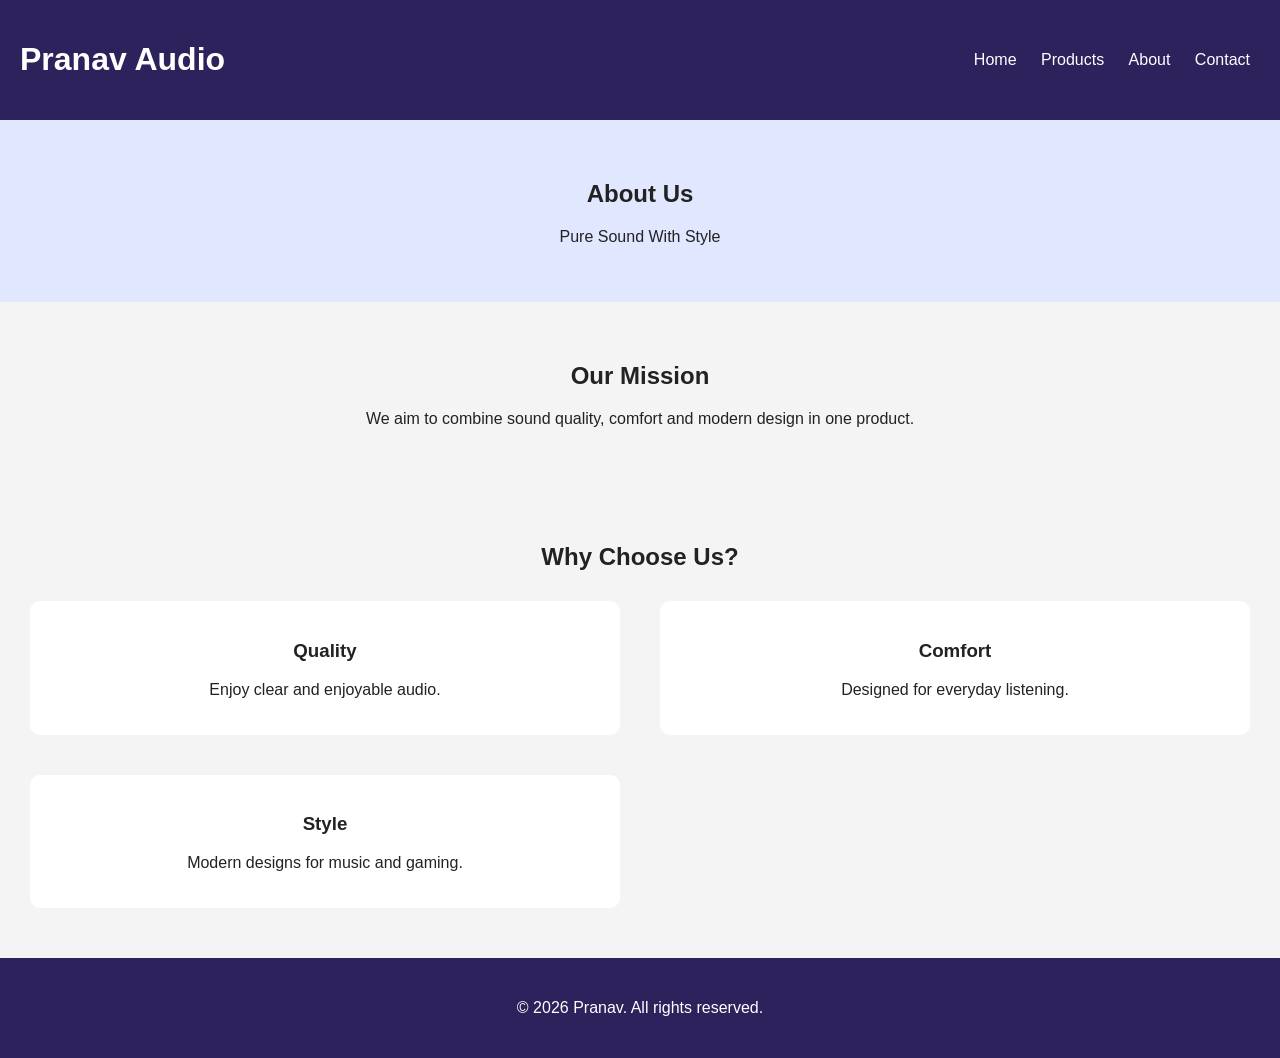
==== about.html @ 46b1a455 "Add files via upload" ====
<!DOCTYPE html>
<html>
<head>
    <title>About Us - Wireless Headphones</title>
    <link rel="stylesheet" href="style.css">
</head>

<body>

    <header>
        <h1>Pranav Audio</h1>

        <nav>
            <a href="index.html">Home</a>
            <a href="products.html">Products</a>
            <a href="about.html">About</a>
            <a href="contact.html">Contact</a>
        </nav>
    </header>

    <section class="hero">
        <h2>About Us</h2>

        <p>Pure Sound With Style</p>
    </section>

    <section>
        <h2>Our Mission</h2>

        <p>
            We aim to combine sound quality, comfort
            and modern design in one product.
        </p>
    </section>

    <section>
        <h2>Why Choose Us?</h2>

        <div class="features">

            <div class="card">
                <h3>Quality</h3>
                <p>Enjoy clear and enjoyable audio.</p>
            </div>

            <div class="card">
                <h3>Comfort</h3>
                <p>Designed for everyday listening.</p>
            </div>

            <div class="card">
                <h3>Style</h3>
                <p>Modern designs for music and gaming.</p>
            </div>

        </div>
    </section>

<footer>
    <p>&copy; 2026 Pranav. All rights reserved.</p>
</footer>

</body>
</html>
---- style.css ----
body {
    font-family: Arial, sans-serif;
    margin: 0;
    background-color: #f4f4f4;
    color: #222;
}

header {
    background-color: #2d225b;
    color: white;
    padding: 20px;
    display: flex;
    justify-content: space-between;
    align-items: center;
    flex-wrap: wrap;
}

nav a {
    color: white;
    text-decoration: none;
    margin: 10px;
}


button,
.button {
    background-color: #2563eb;
    color: white;
    padding: 10px 18px;
    border: none;
    border-radius: 5px;
    text-decoration: none;
    cursor: pointer;
}


section {
    padding: 40px 20px;
    text-align: center;
}

.hero {
    background-color: #e0e7ff;
}


img {
    width: 300px;
    max-width: 100%;
    border-radius: 10px;
}


.features {
    display: grid;
    grid-template-columns: repeat(2, 1fr);
    gap: 20px;
}

.card {
    background-color: white;
    padding: 20px;
    margin: 10px;
    border-radius: 10px;
}


input,
textarea {
    width: 80%;
    max-width: 400px;
    padding: 10px;
    border: 1px solid #ccc;
    border-radius: 5px;
    font-family: Arial, sans-serif;
}

textarea {
    height: 100px;
}


footer {
    background-color: #2d225b;
    color: white;
    padding: 25px;
    text-align: center;
}

footer a {
    color: white;
}
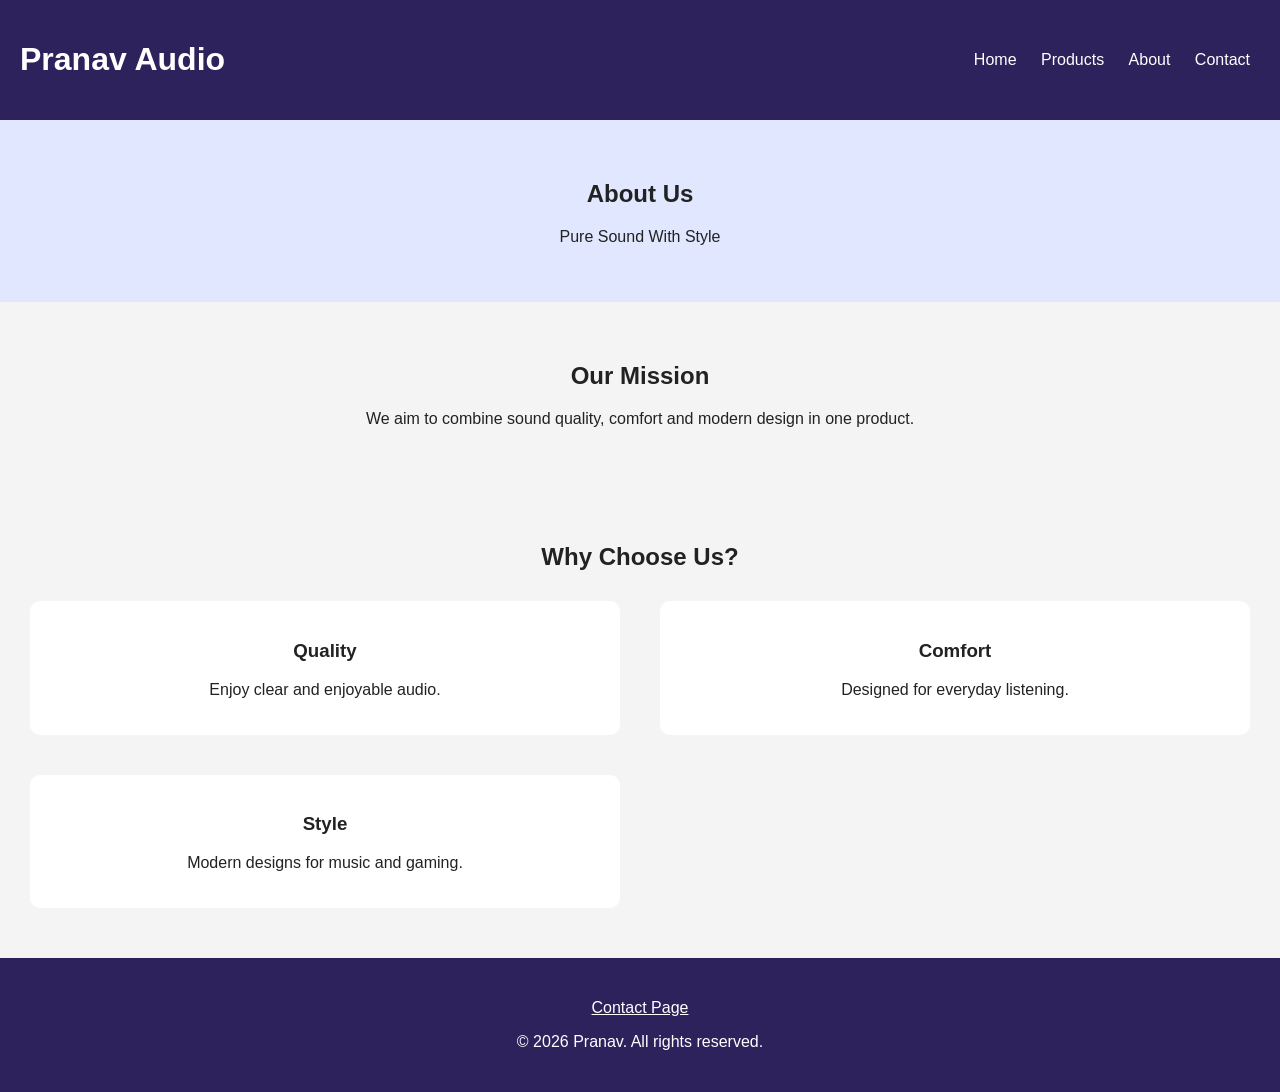
==== commit 53fac8e3: "Minor Project-2" ====
--- a/about.html
+++ b/about.html
@@ -1,64 +1,67 @@
-<!DOCTYPE html>
-<html>
-<head>
-    <title>About Us - Wireless Headphones</title>
-    <link rel="stylesheet" href="style.css">
-</head>
-
-<body>
-
-    <header>
-        <h1>Pranav Audio</h1>
-
-        <nav>
-            <a href="index.html">Home</a>
-            <a href="products.html">Products</a>
-            <a href="about.html">About</a>
-            <a href="contact.html">Contact</a>
-        </nav>
-    </header>
-
-    <section class="hero">
-        <h2>About Us</h2>
-
-        <p>Pure Sound With Style</p>
-    </section>
-
-    <section>
-        <h2>Our Mission</h2>
-
-        <p>
-            We aim to combine sound quality, comfort
-            and modern design in one product.
-        </p>
-    </section>
-
-    <section>
-        <h2>Why Choose Us?</h2>
-
-        <div class="features">
-
-            <div class="card">
-                <h3>Quality</h3>
-                <p>Enjoy clear and enjoyable audio.</p>
-            </div>
-
-            <div class="card">
-                <h3>Comfort</h3>
-                <p>Designed for everyday listening.</p>
-            </div>
-
-            <div class="card">
-                <h3>Style</h3>
-                <p>Modern designs for music and gaming.</p>
-            </div>
-
-        </div>
-    </section>
-
-<footer>
-    <p>&copy; 2026 Pranav. All rights reserved.</p>
-</footer>
-
-</body>
+<!DOCTYPE html>
+<html>
+<head>
+    <title>About Us - Wireless Headphones</title>
+    <link rel="stylesheet" href="style.css">
+</head>
+
+<body>
+
+    <header>
+        <h1>Pranav Audio</h1>
+
+        <nav>
+            <a href="index.html">Home</a>
+            <a href="products.html">Products</a>
+            <a href="about.html">About</a>
+            <a href="contact.html">Contact</a>
+        </nav>
+    </header>
+
+    <section class="hero">
+        <h2>About Us</h2>
+
+        <p>Pure Sound With Style</p>
+    </section>
+
+    <section>
+        <h2>Our Mission</h2>
+
+        <p>
+            We aim to combine sound quality, comfort
+            and modern design in one product.
+        </p>
+    </section>
+
+    <section>
+        <h2>Why Choose Us?</h2>
+
+        <div class="features">
+
+            <div class="card">
+                <h3>Quality</h3>
+                <p>Enjoy clear and enjoyable audio.</p>
+            </div>
+
+            <div class="card">
+                <h3>Comfort</h3>
+                <p>Designed for everyday listening.</p>
+            </div>
+
+            <div class="card">
+                <h3>Style</h3>
+                <p>Modern designs for music and gaming.</p>
+            </div>
+
+        </div>
+    </section>
+
+<footer>
+     <p>
+        <a href="contact.html">Contact Page</a>
+    </p>
+    <p>&copy; 2026 Pranav. All rights reserved.</p>
+</footer>
+
+</body>
 </html>
--- a/style.css
+++ b/style.css
@@ -1,92 +1,92 @@
-body {
-    font-family: Arial, sans-serif;
-    margin: 0;
-    background-color: #f4f4f4;
-    color: #222;
-}
-
-header {
-    background-color: #2d225b;
-    color: white;
-    padding: 20px;
-    display: flex;
-    justify-content: space-between;
-    align-items: center;
-    flex-wrap: wrap;
-}
-
-nav a {
-    color: white;
-    text-decoration: none;
-    margin: 10px;
-}
-
-
-button,
-.button {
-    background-color: #2563eb;
-    color: white;
-    padding: 10px 18px;
-    border: none;
-    border-radius: 5px;
-    text-decoration: none;
-    cursor: pointer;
-}
-
-
-section {
-    padding: 40px 20px;
-    text-align: center;
-}
-
-.hero {
-    background-color: #e0e7ff;
-}
-
-
-img {
-    width: 300px;
-    max-width: 100%;
-    border-radius: 10px;
-}
-
-
-.features {
-    display: grid;
-    grid-template-columns: repeat(2, 1fr);
-    gap: 20px;
-}
-
-.card {
-    background-color: white;
-    padding: 20px;
-    margin: 10px;
-    border-radius: 10px;
-}
-
-
-input,
-textarea {
-    width: 80%;
-    max-width: 400px;
-    padding: 10px;
-    border: 1px solid #ccc;
-    border-radius: 5px;
-    font-family: Arial, sans-serif;
-}
-
-textarea {
-    height: 100px;
-}
-
-
-footer {
-    background-color: #2d225b;
-    color: white;
-    padding: 25px;
-    text-align: center;
-}
-
-footer a {
-    color: white;
-}
+body {
+    font-family: Arial, sans-serif;
+    margin: 0;
+    background-color: #f4f4f4;
+    color: #222;
+}
+
+header {
+    background-color: #2d225b;
+    color: white;
+    padding: 20px;
+    display: flex;
+    justify-content: space-between;
+    align-items: center;
+    flex-wrap: wrap;
+}
+
+nav a {
+    color: white;
+    text-decoration: none;
+    margin: 10px;
+}
+
+
+button,
+.button {
+    background-color: #2563eb;
+    color: white;
+    padding: 10px 18px;
+    border: none;
+    border-radius: 5px;
+    text-decoration: none;
+    cursor: pointer;
+}
+
+
+section {
+    padding: 40px 20px;
+    text-align: center;
+}
+
+.hero {
+    background-color: #e0e7ff;
+}
+
+
+img {
+    width: 300px;
+    max-width: 100%;
+    border-radius: 10px;
+}
+
+
+.features {
+    display: grid;
+    grid-template-columns: repeat(2, 1fr);
+    gap: 20px;
+}
+
+.card {
+    background-color: white;
+    padding: 20px;
+    margin: 10px;
+    border-radius: 10px;
+}
+
+
+input,
+textarea {
+    width: 80%;
+    max-width: 400px;
+    padding: 10px;
+    border: 1px solid #ccc;
+    border-radius: 5px;
+    font-family: Arial, sans-serif;
+}
+
+textarea {
+    height: 100px;
+}
+
+
+footer {
+    background-color: #2d225b;
+    color: white;
+    padding: 25px;
+    text-align: center;
+}
+
+footer a {
+    color: white;
+}
